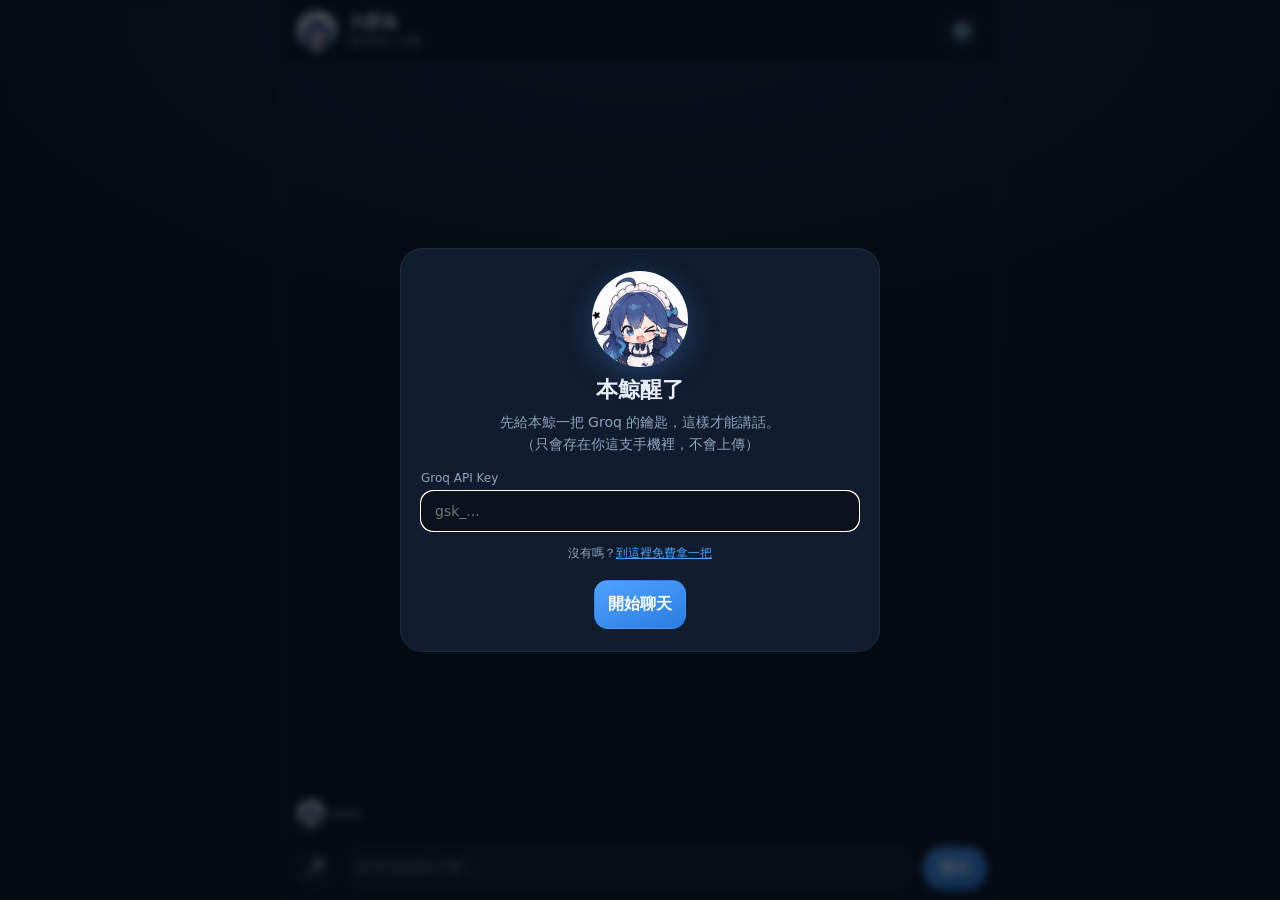
==== docs/app/index.html @ 91577794 "新增手機版大肥魚 PWA：聊天、語音、記憶、主動訊息" ====
<!DOCTYPE html>
<html lang="zh-Hant-TW">
<head>
<meta charset="utf-8">
<meta name="viewport" content="width=device-width, initial-scale=1, viewport-fit=cover">
<meta name="theme-color" content="#0e1b2c">
<title>大肥魚</title>
<link rel="manifest" href="manifest.webmanifest">
<link rel="apple-touch-icon" href="icon-192.png">
<link rel="icon" href="icon-192.png">
<link rel="stylesheet" href="style.css">
</head>
<body>

<header class="topbar">
  <img class="avatar" src="avatar.png" alt="大肥魚">
  <div class="who">
    <div class="name">大肥魚</div>
    <div class="status" id="status">線上</div>
  </div>
  <button class="icon-btn" id="btn-settings" aria-label="設定">⚙️</button>
</header>

<main class="chat" id="chat" aria-live="polite"></main>

<div class="typing" id="typing" hidden>
  <img class="avatar small" src="avatar.png" alt="">
  <div class="dots"><span></span><span></span><span></span></div>
</div>

<footer class="composer">
  <button class="icon-btn mic" id="btn-mic" aria-label="語音輸入">🎤</button>
  <textarea id="input" rows="1" placeholder="跟本鯨說點什麼…" enterkeyhint="send"></textarea>
  <button class="send" id="btn-send" aria-label="送出">送出</button>
</footer>

<!-- 首次設定 -->
<div class="sheet-backdrop" id="onboard" hidden>
  <section class="sheet">
    <img class="avatar big" src="avatar.png" alt="">
    <h1>本鯨醒了</h1>
    <p class="muted">先給本鯨一把 Groq 的鑰匙，這樣才能講話。<br>（只會存在你這支手機裡，不會上傳）</p>
    <label class="field">
      <span>Groq API Key</span>
      <input id="onboard-key" type="password" autocomplete="off" placeholder="gsk_...">
    </label>
    <p class="hint">沒有嗎？<a href="https://console.groq.com/keys" target="_blank" rel="noopener">到這裡免費拿一把</a></p>
    <button class="primary" id="btn-onboard-save">開始聊天</button>
  </section>
</div>

<!-- 設定 -->
<div class="sheet-backdrop" id="settings" hidden>
  <section class="sheet">
    <h2>設定</h2>

    <label class="field">
      <span>Groq API Key</span>
      <input id="set-key" type="password" autocomplete="off" placeholder="gsk_...">
    </label>

    <label class="field">
      <span>模型</span>
      <select id="set-model"><option value="auto">自動挑選</option></select>
    </label>

    <label class="row">
      <span>用語音唸出來</span>
      <input type="checkbox" id="set-speak">
    </label>

    <label class="row">
      <span>主動找你講話</span>
      <input type="checkbox" id="set-proactive">
    </label>

    <div class="sheet-actions">
      <button class="ghost" id="btn-clear">清空記憶</button>
      <button class="primary" id="btn-save">儲存</button>
    </div>
    <button class="link" id="btn-close-settings">關閉</button>
  </section>
</div>

<script src="app.js"></script>
</body>
</html>
---- docs/app/style.css ----
:root {
  --bg: #0b1220;
  --bg-2: #111c2e;
  --line: #1e2c42;
  --text: #e8eef7;
  --muted: #8fa3bd;
  --brand: #4da3ff;
  --brand-2: #2b7de0;
  --bubble: #17253a;
  --danger: #ff7a7a;
}

* { box-sizing: border-box; }

html, body {
  height: 100%;
  margin: 0;
}

body {
  display: flex;
  flex-direction: column;
  background: radial-gradient(120% 80% at 50% 0%, #12233b 0%, var(--bg) 55%);
  color: var(--text);
  font-family: "Noto Sans TC", "PingFang TC", "Microsoft JhengHei", system-ui, sans-serif;
  -webkit-tap-highlight-color: transparent;
  overscroll-behavior: none;
}

/* ---------- 頂部 ---------- */

.topbar {
  display: flex;
  align-items: center;
  gap: 12px;
  padding: calc(10px + env(safe-area-inset-top)) 16px 10px;
  border-bottom: 1px solid var(--line);
  background: rgba(11, 18, 32, .82);
  backdrop-filter: blur(12px);
  position: sticky;
  top: 0;
  z-index: 10;
}

.avatar {
  width: 40px;
  height: 40px;
  border-radius: 50%;
  background: #0a1626;
  object-fit: cover;
  flex: none;
}
.avatar.small { width: 28px; height: 28px; }
.avatar.big {
  width: 96px;
  height: 96px;
  margin: 0 auto 6px;
  display: block;
  box-shadow: 0 8px 30px rgba(77, 163, 255, .28);
}

.who { flex: 1; min-width: 0; }
.name { font-weight: 700; font-size: 16px; letter-spacing: .02em; }
.status { font-size: 12px; color: var(--muted); }
.status.busy { color: var(--brand); }

/* ---------- 對話 ---------- */

.chat {
  flex: 1;
  overflow-y: auto;
  padding: 16px 14px 8px;
  display: flex;
  flex-direction: column;
  gap: 10px;
  scroll-behavior: smooth;
}

.msg {
  display: flex;
  gap: 8px;
  max-width: 86%;
  animation: pop .18s ease-out;
}
.msg.me { align-self: flex-end; flex-direction: row-reverse; }

@keyframes pop {
  from { opacity: 0; transform: translateY(6px); }
  to { opacity: 1; transform: none; }
}

.msg .avatar { width: 28px; height: 28px; margin-top: 2px; }
.msg.me .avatar { display: none; }

.bubble {
  padding: 10px 13px;
  border-radius: 16px;
  background: var(--bubble);
  border: 1px solid var(--line);
  line-height: 1.55;
  font-size: 15px;
  white-space: pre-wrap;
  word-break: break-word;
}
.msg.me .bubble {
  background: linear-gradient(160deg, var(--brand) 0%, var(--brand-2) 100%);
  border: none;
  color: #fff;
  border-top-right-radius: 6px;
}
.msg.bot .bubble { border-top-left-radius: 6px; }

.bubble .stamp {
  display: block;
  margin-top: 4px;
  font-size: 10px;
  color: var(--muted);
  text-align: right;
}
.msg.me .bubble .stamp { color: rgba(255, 255, 255, .72); }

.bubble.error {
  border-color: rgba(255, 122, 122, .45);
  color: var(--danger);
}

/* ---------- 打字中 ---------- */

.typing {
  display: flex;
  align-items: center;
  gap: 8px;
  padding: 0 16px 6px;
}
.dots { display: flex; gap: 4px; }
.dots span {
  width: 6px;
  height: 6px;
  border-radius: 50%;
  background: var(--muted);
  animation: blink 1.2s infinite;
}
.dots span:nth-child(2) { animation-delay: .2s; }
.dots span:nth-child(3) { animation-delay: .4s; }
@keyframes blink {
  0%, 60%, 100% { opacity: .25; transform: translateY(0); }
  30% { opacity: 1; transform: translateY(-2px); }
}

/* ---------- 輸入列 ---------- */

.composer {
  display: flex;
  align-items: flex-end;
  gap: 8px;
  padding: 10px 12px calc(10px + env(safe-area-inset-bottom));
  border-top: 1px solid var(--line);
  background: rgba(11, 18, 32, .92);
  backdrop-filter: blur(12px);
}

textarea {
  flex: 1;
  resize: none;
  max-height: 120px;
  padding: 11px 14px;
  border-radius: 20px;
  border: 1px solid var(--line);
  background: var(--bg-2);
  color: var(--text);
  font: inherit;
  font-size: 15px;
  line-height: 1.4;
  outline: none;
}
textarea:focus { border-color: rgba(77, 163, 255, .55); }

.icon-btn {
  border: 1px solid var(--line);
  background: var(--bg-2);
  color: var(--text);
  width: 42px;
  height: 42px;
  border-radius: 50%;
  font-size: 18px;
  cursor: pointer;
  flex: none;
}
.icon-btn:active { transform: scale(.94); }
.icon-btn.listening {
  border-color: var(--brand);
  background: rgba(77, 163, 255, .18);
  animation: pulse 1.2s infinite;
}
@keyframes pulse {
  0%, 100% { box-shadow: 0 0 0 0 rgba(77, 163, 255, .45); }
  50% { box-shadow: 0 0 0 8px rgba(77, 163, 255, 0); }
}

.send {
  border: none;
  background: linear-gradient(160deg, var(--brand) 0%, var(--brand-2) 100%);
  color: #fff;
  font: inherit;
  font-weight: 700;
  padding: 11px 16px;
  border-radius: 20px;
  cursor: pointer;
  flex: none;
}
.send:disabled { opacity: .45; }
.send:active { transform: scale(.96); }

/* ---------- 彈出面板 ---------- */

.sheet-backdrop {
  position: fixed;
  inset: 0;
  background: rgba(4, 8, 14, .68);
  backdrop-filter: blur(4px);
  display: flex;
  align-items: flex-end;
  justify-content: center;
  z-index: 50;
  padding: 0;
}
.sheet-backdrop[hidden] { display: none; }

.sheet {
  width: 100%;
  max-width: 480px;
  max-height: 88vh;
  overflow-y: auto;
  background: var(--bg-2);
  border: 1px solid var(--line);
  border-radius: 22px 22px 0 0;
  padding: 22px 20px calc(22px + env(safe-area-inset-bottom));
  text-align: center;
}
.sheet h1 { font-size: 22px; margin: 8px 0 6px; }
.sheet h2 { font-size: 18px; margin: 0 0 16px; }

.muted { color: var(--muted); font-size: 14px; line-height: 1.6; margin: 0 0 16px; }
.hint { color: var(--muted); font-size: 12px; margin: 8px 0 18px; }
.hint a { color: var(--brand); }

.field {
  display: block;
  text-align: left;
  margin-bottom: 14px;
}
.field span {
  display: block;
  font-size: 12px;
  color: var(--muted);
  margin-bottom: 6px;
}
.field input, .field select {
  width: 100%;
  padding: 11px 13px;
  border-radius: 12px;
  border: 1px solid var(--line);
  background: var(--bg);
  color: var(--text);
  font: inherit;
  font-size: 14px;
}

.row {
  display: flex;
  align-items: center;
  justify-content: space-between;
  padding: 10px 2px;
  border-bottom: 1px solid rgba(30, 44, 66, .6);
  font-size: 14px;
}
.row input { width: 20px; height: 20px; accent-color: var(--brand); }

.sheet-actions {
  display: flex;
  gap: 10px;
  margin-top: 18px;
}

.primary, .ghost {
  flex: 1;
  padding: 13px;
  border-radius: 14px;
  font: inherit;
  font-weight: 700;
  cursor: pointer;
  border: 1px solid transparent;
}
.primary {
  background: linear-gradient(160deg, var(--brand) 0%, var(--brand-2) 100%);
  color: #fff;
}
.ghost {
  background: transparent;
  border-color: var(--line);
  color: var(--muted);
}

.link {
  margin-top: 12px;
  background: none;
  border: none;
  color: var(--muted);
  font: inherit;
  font-size: 13px;
  cursor: pointer;
}

@media (min-width: 640px) {
  body { max-width: 720px; margin: 0 auto; border-left: 1px solid var(--line); border-right: 1px solid var(--line); }
  .sheet-backdrop { align-items: center; }
  .sheet { border-radius: 22px; }
}
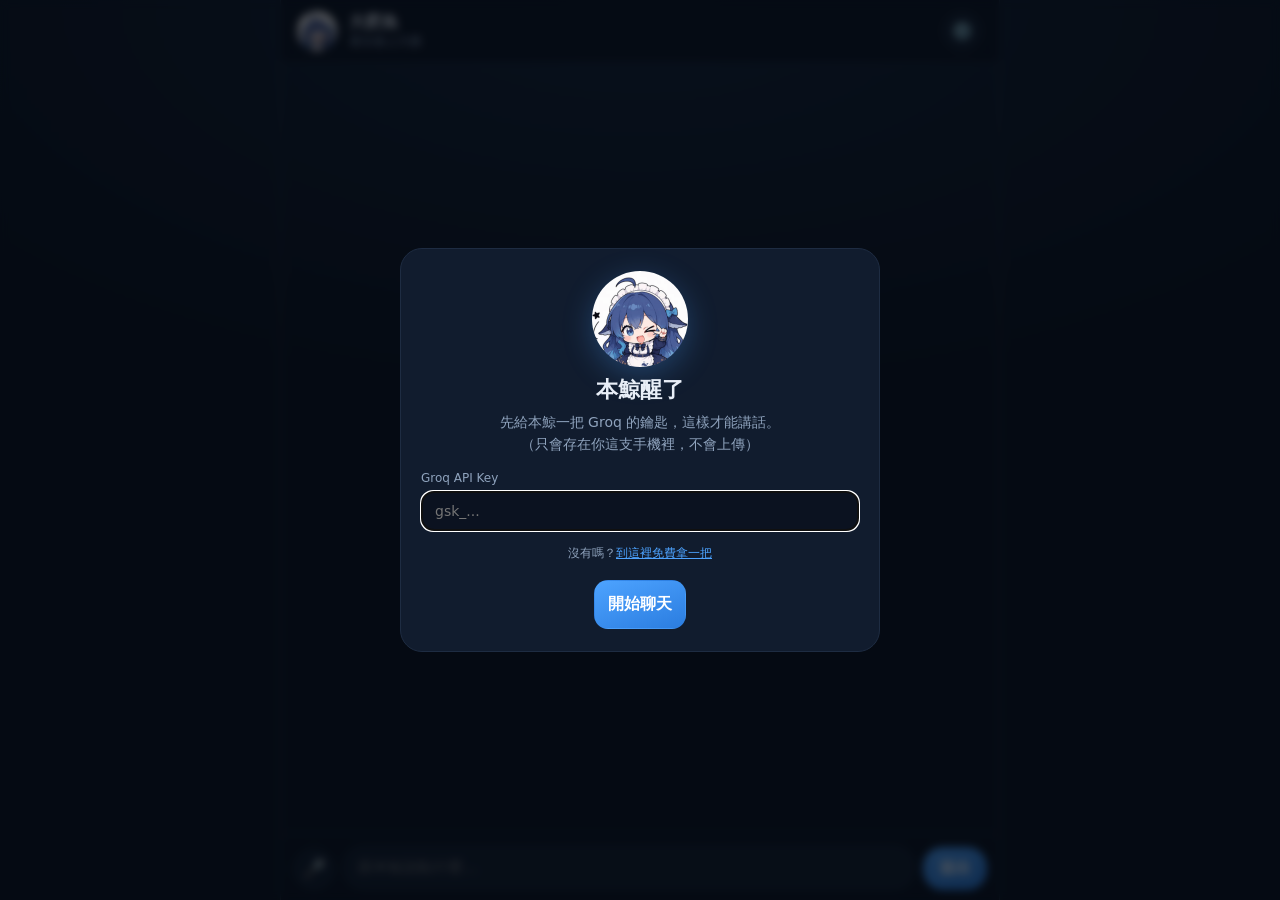
==== commit e532ae20: "手機版加上 iOS 主畫面標籤" ====
--- a/docs/app/index.html
+++ b/docs/app/index.html
@@ -4,6 +4,11 @@
 <meta charset="utf-8">
 <meta name="viewport" content="width=device-width, initial-scale=1, viewport-fit=cover">
 <meta name="theme-color" content="#0e1b2c">
+<meta name="description" content="住在手機裡的藍鯨娘，會聊天、會說話、會自己找你。">
+<meta name="mobile-web-app-capable" content="yes">
+<meta name="apple-mobile-web-app-capable" content="yes">
+<meta name="apple-mobile-web-app-status-bar-style" content="black-translucent">
+<meta name="apple-mobile-web-app-title" content="大肥魚">
 <title>大肥魚</title>
 <link rel="manifest" href="manifest.webmanifest">
 <link rel="apple-touch-icon" href="icon-192.png">
--- a/docs/app/style.css
+++ b/docs/app/style.css
@@ -12,6 +12,8 @@
 
 * { box-sizing: border-box; }
 
+[hidden] { display: none !important; }
+
 html, body {
   height: 100%;
   margin: 0;
